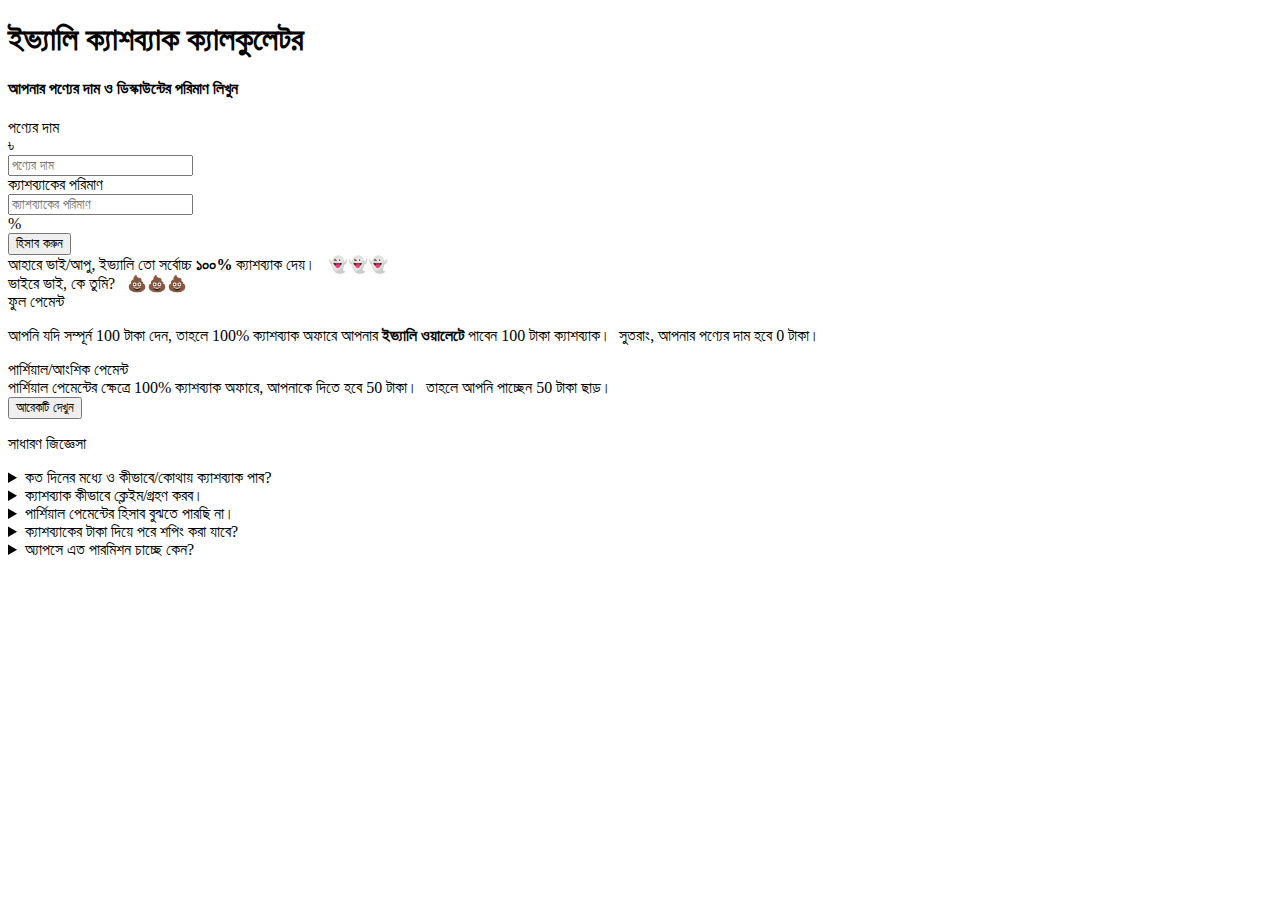
==== index.html @ 59f11d13 "cleanup" ====
<!DOCTYPE html>
<html lang="en">
  <head>
    <meta charset="utf-8" />
    <meta
      name="viewport"
      content="width=device-width, initial-scale=1, shrink-to-fit=no"
    />
    <meta property="og:title" content="Evaly Cashback Calculator" />
    <meta
      property="og:description"
      content="ইভ্যালির ক্যাশব্যাক ক্যাম্পেইনের যেকোন পণ্যের ফুল ও পার্শিয়াল পেমেন্টের হিসাব করুন খুব সহজে মাত্র এক ক্লিকেই।"
    />
    <meta property="og:image" content="./images/cashback.jpg" />

    <link rel="stylesheet" href="assets/bootstrap.min.css" />
    <link rel="stylesheet" href="assets/style.css" />
    <link
      rel="shortcut icon"
      href="//evaly.com.bd/static/images/icons/favicon.ico"
      type="image/x-icon"
    />
    <title>Evaly Cashback Calculator</title>
  </head>

  <body>
    <div class="jumbotron text-center">
      <h1 class="display-3">ইভ্যালি ক্যাশব্যাক ক্যালকুলেটর</h1>
      <h4>আপনার পণ্যের দাম ও ডিস্কাউন্টের পরিমাণ লিখুন</h4>
    </div>

    <section id="calculator">
      <div class="container">
        <div class="row">
          <div class="col-md-12">
            <form>
              <div class="form-row align-items-center">
                <div class="col-lg-5 col-md-4">
                  <label class="sr-only" for="proPrice">পণ্যের দাম</label>
                  <div class="input-group mb-2">
                    <div class="input-group-prepend">
                      <div class="input-group-text">৳</div>
                    </div>
                    <input
                      type="number"
                      class="form-control"
                      id="proPrice"
                      placeholder="পণ্যের দাম"
                    />
                  </div>
                </div>
                <div class="col-lg-5 col-md-4">
                  <label class="sr-only" for="discountRate"
                    >ক্যাশব্যাকের পরিমাণ</label
                  >
                  <div class="input-group mb-2">
                    <input
                      type="number"
                      class="form-control"
                      id="discountRate"
                      placeholder="ক্যাশব্যাকের পরিমাণ"
                    />
                    <div class="input-group-prepend">
                      <div class="input-group-text">%</div>
                    </div>
                  </div>
                </div>
                <div class="col-lg-2 col-md-3 col-xs-12 text-center">
                  <button
                    id="submit"
                    type="submit"
                    class="btn btn-success mb-2"
                  >
                    হিসাব করুন
                  </button>
                </div>
              </div>
            </form>
          </div>
        </div>

        <div class="row mt-2 message message1">
          <div class="col-md-12">
            <div class="alert alert-warning" role="alert">
              আহারে ভাই/আপু, ইভ্যালি তো সর্বোচ্চ
              <strong>১০০%</strong> ক্যাশব্যাক দেয়। &nbsp; 👻👻👻
            </div>
          </div>
        </div>

        <div class="row mt-2 message message2">
          <div class="col-md-12">
            <div class="alert alert-warning" role="alert">
              ভাইরে ভাই, কে তুমি? &nbsp; 💩💩💩
            </div>
          </div>
        </div>
      </div>
    </section>

    <section id="results">
      <div class="container">
        <div class="row">
          <div class="col-md-12 mt-5">
            <div id="fullPayment" class="card">
              <div class="card-header">
                ফুল পেমেন্ট
              </div>
              <div class="card-body">
                <p class="card-text">
                  আপনি যদি সম্পূর্ন <span class="amount">100</span> টাকা দেন,
                  তাহলে <span class="discount">100</span>% ক্যাশব্যাক অফারে
                  আপনার <b>ইভ্যালি ওয়ালেটে</b> পাবেন
                  <span class="cashback">100</span> টাকা ক্যাশব্যাক।&nbsp;
                  সুতরাং, আপনার পণ্যের দাম হবে
                  <span class="price">0</span> টাকা।
                </p>
              </div>
            </div>
          </div>

          <div class="col-md-12 mt-3">
            <div id="partialPayment" class="card">
              <div class="card-header">
                পার্শিয়াল/আংশিক পেমেন্ট
              </div>
              <div class="card-body">
                পার্শিয়াল পেমেন্টের ক্ষেত্রে <span class="discount">100</span>%
                ক্যাশব্যাক অফারে, আপনাকে দিতে হবে
                <span class="amount">50</span> টাকা।&nbsp; তাহলে আপনি পাচ্ছেন
                <span class="price">50</span> টাকা ছাড়।
              </div>
            </div>
          </div>

          <div class="row mx-auto mt-5">
            <div class="col-md-12">
              <button class="btn btn-danger" id="reset">আরেকটি দেখুন</button>
            </div>
          </div>
        </div>
      </div>
    </section>

    <section class="faq-area">
      <div class="container">
        <div class="row">
          <div class="col-lg-12">
            <div class="box">
              <p class="heading">সাধারণ জিজ্ঞেসা</p>
              <div class="faqs">
                <details>
                  <summary
                    >কত দিনের মধ্যে ও কীভাবে/কোথায় ক্যাশব্যাক পাব?</summary
                  >
                  <p class="text">
                    বর্তমানে ইভ্যালি ৩ দিনের মধ্যে
                    <b>ইভ্যালি ওয়ালেটে</b> ক্যাশব্যাক প্রদান করে।
                  </p>
                </details>
                <details>
                  <summary>ক্যাশব্যাক কীভাবে ক্লেইম/গ্রহণ করব।</summary>
                  <p class="text">
                    ১।&nbsp; পিসিঃ আপনি ইভ্যালির ম্যেনু থেকে "Details
                    Statements" এ গেলেই ক্লেইম করার অপশন পাবে। <br />
                    ২।&nbsp; মোবাইলঃ ইভ্যালি অ্যাপ থেকে "Dashboard -> Check
                    Balance" এ গেলেই ক্লেইম করার অপশন পাবে।
                  </p>
                </details>
                <details>
                  <summary>পার্শিয়াল পেমেন্টের হিসাব বুঝতে পারছি না।</summary>
                  <p class="text">
                    ধরেন ইভ্যালি ১০০ টাকার পণ্যে ১০০% ক্যাশব্যাক দিচ্ছে, তাহলে
                    পার্শিয়াল পেমেন্টের ক্ষেত্রে আপনি ৫০ টাকা পেমেন্ট করলে, ৩
                    দিন পর ইভ্যালি আপনাকে সেই ৫০ টাকার ১০০% মানে ৫০ টাকা ইভ্যালি
                    ওয়ালেটে ক্যাশব্যাক দিবে। যা পরে আপনাকে ওর্ডার পেজে গিয়ে
                    "Evaly Balance" সিলেক্ট করে পেমেন্ট করে দিতে হবে। তাহলে
                    আপনার সম্পূর্ন পেমেন্ট ক্লিয়ার হয়ে যাবে আর ওর্ডারটি
                    <b>প্রসেসিং</b> এ চলে যাবে।
                  </p>
                </details>
                <details>
                  <summary>ক্যাশব্যাকের টাকা দিয়ে পরে শপিং করা যাবে?</summary>
                  <p class="text">
                    হ্যাঁ, আপনি অফার বা ক্যাম্পেইন ব্যতীত যেকোন শপ থেকেই যেকোন
                    সময় কেনাকাটা করতে পারবেন।
                  </p>
                </details>
                <details>
                  <summary>অ্যাপসে এত পারমিশন চাচ্ছে কেন?</summary>
                  <p class="text">
                    দুঃখিত, 3rd party টুলস ইউস করে বানানোর ফলে অনেক কিছুই আমরা
                    নিজেদের মত করে সেটআপ করতে পারিনি। আর আমরা ৩ জনের কেউ অ্যাপস
                    ডেভঃ না, শুধু আপনাদের ব্যবহার উপযোগী অ্যাপ দেয়ার জন্যই
                    আমাদের প্রায় ৪-৫ ঘণ্টা এই অ্যাপের পিছনে ব্যয় করতে হয়েছে।
                  </p>
                  <p>
                    আপনারা কোন পারমিশন না দিয়েই অ্যাপ ইউস করতে পারবেন। তাই
                    অনুরোধ রইল, পারমিশন গুলা <b>"Disallow"</b> করার জন্য। আমাদের
                    চেষ্ঠা থাকবে খুব দ্রুত আপনাদের এর চেয়ে ভাল অ্যাপস উপহার
                    দেয়া। ধন্যবাদ
                  </p>
                </details>
              </div>
            </div>
          </div>
        </div>
      </div>
    </section>

    <script src="assets/main.js"></script>
  </body>
</html>
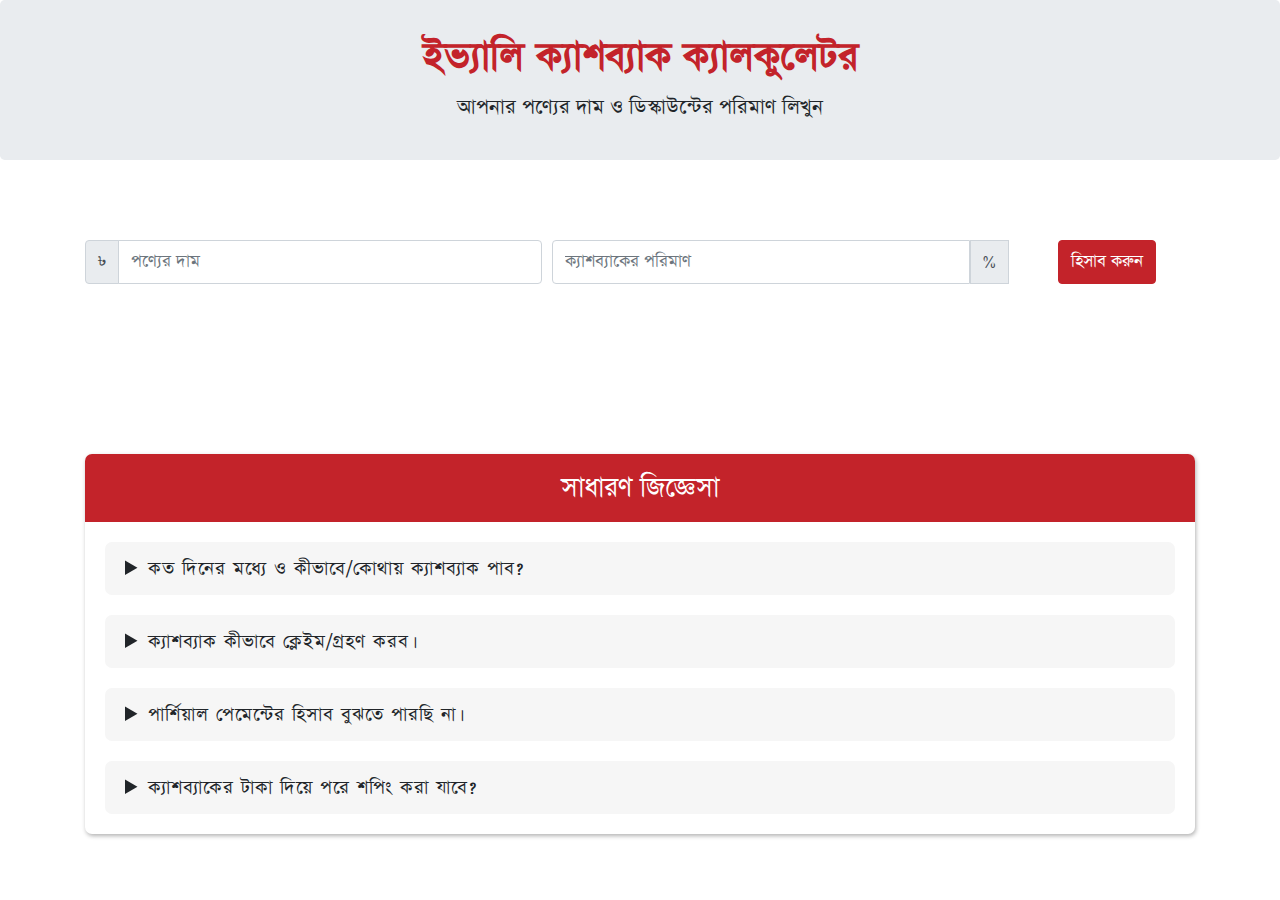
==== commit 8fa006b2: "update bootstrap organized remove faq about app" ====
--- a/index.html
+++ b/index.html
@@ -1,213 +1,173 @@
 <!DOCTYPE html>
 <html lang="en">
-  <head>
-    <meta charset="utf-8" />
-    <meta
-      name="viewport"
-      content="width=device-width, initial-scale=1, shrink-to-fit=no"
-    />
-    <meta property="og:title" content="Evaly Cashback Calculator" />
-    <meta
-      property="og:description"
-      content="ইভ্যালির ক্যাশব্যাক ক্যাম্পেইনের যেকোন পণ্যের ফুল ও পার্শিয়াল পেমেন্টের হিসাব করুন খুব সহজে মাত্র এক ক্লিকেই।"
-    />
-    <meta property="og:image" content="./images/cashback.jpg" />
 
-    <link rel="stylesheet" href="assets/bootstrap.min.css" />
-    <link rel="stylesheet" href="assets/style.css" />
-    <link
-      rel="shortcut icon"
-      href="//evaly.com.bd/static/images/icons/favicon.ico"
-      type="image/x-icon"
-    />
-    <title>Evaly Cashback Calculator</title>
-  </head>
+<head>
+  <meta charset="utf-8" />
+  <meta name="viewport" content="width=device-width, initial-scale=1, shrink-to-fit=no" />
+  <meta property="og:title" content="Evaly Cashback Calculator" />
+  <meta property="og:description"
+    content="ইভ্যালির ক্যাশব্যাক ক্যাম্পেইনের যেকোন পণ্যের ফুল ও পার্শিয়াল পেমেন্টের হিসাব করুন খুব সহজে মাত্র এক ক্লিকেই।" />
+  <meta property="og:image" content="./assets/images/cashback.jpg" />
 
-  <body>
-    <div class="jumbotron text-center">
-      <h1 class="display-3">ইভ্যালি ক্যাশব্যাক ক্যালকুলেটর</h1>
-      <h4>আপনার পণ্যের দাম ও ডিস্কাউন্টের পরিমাণ লিখুন</h4>
-    </div>
+  <link rel="stylesheet" href="assets/css/bootstrap.min.css" />
+  <link rel="stylesheet" href="assets/css/style.css" />
+  <link rel="shortcut icon" href="//evaly.com.bd/static/images/icons/favicon.ico" type="image/x-icon" />
+  <title>Evaly Cashback Calculator</title>
+</head>
 
-    <section id="calculator">
-      <div class="container">
-        <div class="row">
-          <div class="col-md-12">
-            <form>
-              <div class="form-row align-items-center">
-                <div class="col-lg-5 col-md-4">
-                  <label class="sr-only" for="proPrice">পণ্যের দাম</label>
-                  <div class="input-group mb-2">
-                    <div class="input-group-prepend">
-                      <div class="input-group-text">৳</div>
-                    </div>
-                    <input
-                      type="number"
-                      class="form-control"
-                      id="proPrice"
-                      placeholder="পণ্যের দাম"
-                    />
+<body>
+  <div class="jumbotron text-center">
+    <h1 class="display-3">ইভ্যালি ক্যাশব্যাক ক্যালকুলেটর</h1>
+    <h4>আপনার পণ্যের দাম ও ডিস্কাউন্টের পরিমাণ লিখুন</h4>
+  </div>
+
+  <section id="calculator">
+    <div class="container">
+      <div class="row">
+        <div class="col-md-12">
+          <form>
+            <div class="form-row align-items-center">
+              <div class="col-lg-5 col-md-4">
+                <label class="sr-only" for="proPrice">পণ্যের দাম</label>
+                <div class="input-group mb-2">
+                  <div class="input-group-prepend">
+                    <div class="input-group-text">৳</div>
+                  </div>
+                  <input type="number" class="form-control" id="proPrice" placeholder="পণ্যের দাম" />
+                </div>
+              </div>
+              <div class="col-lg-5 col-md-4">
+                <label class="sr-only" for="discountRate">ক্যাশব্যাকের পরিমাণ</label>
+                <div class="input-group mb-2">
+                  <input type="number" class="form-control" id="discountRate" placeholder="ক্যাশব্যাকের পরিমাণ" />
+                  <div class="input-group-prepend">
+                    <div class="input-group-text">%</div>
                   </div>
                 </div>
-                <div class="col-lg-5 col-md-4">
-                  <label class="sr-only" for="discountRate"
-                    >ক্যাশব্যাকের পরিমাণ</label
-                  >
-                  <div class="input-group mb-2">
-                    <input
-                      type="number"
-                      class="form-control"
-                      id="discountRate"
-                      placeholder="ক্যাশব্যাকের পরিমাণ"
-                    />
-                    <div class="input-group-prepend">
-                      <div class="input-group-text">%</div>
-                    </div>
-                  </div>
-                </div>
-                <div class="col-lg-2 col-md-3 col-xs-12 text-center">
-                  <button
-                    id="submit"
-                    type="submit"
-                    class="btn btn-success mb-2"
-                  >
-                    হিসাব করুন
-                  </button>
-                </div>
               </div>
-            </form>
+              <div class="col-lg-2 col-md-3 col-xs-12 text-center">
+                <button id="submit" type="submit" class="btn btn-success mb-2">
+                  হিসাব করুন
+                </button>
+              </div>
+            </div>
+          </form>
+        </div>
+      </div>
+
+      <div class="row mt-2 message message1">
+        <div class="col-md-12">
+          <div class="alert alert-warning" role="alert">
+            আহারে ভাই/আপু, ইভ্যালি তো সর্বোচ্চ
+            <strong>১০০%</strong> ক্যাশব্যাক দেয়। &nbsp; 👻👻👻
           </div>
         </div>
+      </div>
 
-        <div class="row mt-2 message message1">
-          <div class="col-md-12">
-            <div class="alert alert-warning" role="alert">
-              আহারে ভাই/আপু, ইভ্যালি তো সর্বোচ্চ
-              <strong>১০০%</strong> ক্যাশব্যাক দেয়। &nbsp; 👻👻👻
+      <div class="row mt-2 message message2">
+        <div class="col-md-12">
+          <div class="alert alert-warning" role="alert">
+            ভাইরে ভাই, কে তুমি? &nbsp; 💩💩💩
+          </div>
+        </div>
+      </div>
+    </div>
+  </section>
+
+  <section id="results">
+    <div class="container">
+      <div class="row">
+        <div class="col-md-12 mt-5">
+          <div id="fullPayment" class="card">
+            <div class="card-header">
+              ফুল পেমেন্ট
+            </div>
+            <div class="card-body">
+              <p class="card-text">
+                আপনি যদি সম্পূর্ন <span class="amount">100</span> টাকা দেন,
+                তাহলে <span class="discount">100</span>% ক্যাশব্যাক অফারে
+                আপনার <b>ইভ্যালি ওয়ালেটে</b> পাবেন
+                <span class="cashback">100</span> টাকা ক্যাশব্যাক।&nbsp;
+                সুতরাং, আপনার পণ্যের দাম হবে
+                <span class="price">0</span> টাকা।
+              </p>
             </div>
           </div>
         </div>
 
-        <div class="row mt-2 message message2">
+        <div class="col-md-12 mt-3">
+          <div id="partialPayment" class="card">
+            <div class="card-header">
+              পার্শিয়াল/আংশিক পেমেন্ট
+            </div>
+            <div class="card-body">
+              পার্শিয়াল পেমেন্টের ক্ষেত্রে <span class="discount">100</span>%
+              ক্যাশব্যাক অফারে, আপনাকে দিতে হবে
+              <span class="amount">50</span> টাকা।&nbsp; তাহলে আপনি পাচ্ছেন
+              <span class="price">50</span> টাকা ছাড়।
+            </div>
+          </div>
+        </div>
+
+        <div class="row mx-auto mt-5">
           <div class="col-md-12">
-            <div class="alert alert-warning" role="alert">
-              ভাইরে ভাই, কে তুমি? &nbsp; 💩💩💩
+            <button class="btn btn-danger" id="reset">আরেকটি দেখুন</button>
+          </div>
+        </div>
+      </div>
+    </div>
+  </section>
+
+  <section class="faq-area">
+    <div class="container">
+      <div class="row">
+        <div class="col-lg-12">
+          <div class="box">
+            <p class="heading">সাধারণ জিজ্ঞেসা</p>
+            <div class="faqs">
+              <details>
+                <summary>কত দিনের মধ্যে ও কীভাবে/কোথায় ক্যাশব্যাক পাব?</summary>
+                <p class="text">
+                  বর্তমানে ইভ্যালি ৩ দিনের মধ্যে
+                  <b>ইভ্যালি ওয়ালেটে</b> ক্যাশব্যাক প্রদান করে।
+                </p>
+              </details>
+              <details>
+                <summary>ক্যাশব্যাক কীভাবে ক্লেইম/গ্রহণ করব।</summary>
+                <p class="text">
+                  ১।&nbsp; পিসিঃ আপনি ইভ্যালির ম্যেনু থেকে "Details
+                  Statements" এ গেলেই ক্লেইম করার অপশন পাবে। <br />
+                  ২।&nbsp; মোবাইলঃ ইভ্যালি অ্যাপ থেকে "Dashboard -> Check
+                  Balance" এ গেলেই ক্লেইম করার অপশন পাবে।
+                </p>
+              </details>
+              <details>
+                <summary>পার্শিয়াল পেমেন্টের হিসাব বুঝতে পারছি না।</summary>
+                <p class="text">
+                  ধরেন ইভ্যালি ১০০ টাকার পণ্যে ১০০% ক্যাশব্যাক দিচ্ছে, তাহলে
+                  পার্শিয়াল পেমেন্টের ক্ষেত্রে আপনি ৫০ টাকা পেমেন্ট করলে, ৩
+                  দিন পর ইভ্যালি আপনাকে সেই ৫০ টাকার ১০০% মানে ৫০ টাকা ইভ্যালি
+                  ওয়ালেটে ক্যাশব্যাক দিবে। যা পরে আপনাকে ওর্ডার পেজে গিয়ে
+                  "Evaly Balance" সিলেক্ট করে পেমেন্ট করে দিতে হবে। তাহলে
+                  আপনার সম্পূর্ন পেমেন্ট ক্লিয়ার হয়ে যাবে আর ওর্ডারটি
+                  <b>প্রসেসিং</b> এ চলে যাবে।
+                </p>
+              </details>
+              <details>
+                <summary>ক্যাশব্যাকের টাকা দিয়ে পরে শপিং করা যাবে?</summary>
+                <p class="text">
+                  হ্যাঁ, আপনি অফার বা ক্যাম্পেইন ব্যতীত যেকোন শপ থেকেই যেকোন
+                  সময় কেনাকাটা করতে পারবেন।
+                </p>
+              </details>
             </div>
           </div>
         </div>
       </div>
-    </section>
+    </div>
+  </section>
 
-    <section id="results">
-      <div class="container">
-        <div class="row">
-          <div class="col-md-12 mt-5">
-            <div id="fullPayment" class="card">
-              <div class="card-header">
-                ফুল পেমেন্ট
-              </div>
-              <div class="card-body">
-                <p class="card-text">
-                  আপনি যদি সম্পূর্ন <span class="amount">100</span> টাকা দেন,
-                  তাহলে <span class="discount">100</span>% ক্যাশব্যাক অফারে
-                  আপনার <b>ইভ্যালি ওয়ালেটে</b> পাবেন
-                  <span class="cashback">100</span> টাকা ক্যাশব্যাক।&nbsp;
-                  সুতরাং, আপনার পণ্যের দাম হবে
-                  <span class="price">0</span> টাকা।
-                </p>
-              </div>
-            </div>
-          </div>
+  <script src="assets/js/main.js"></script>
+</body>
 
-          <div class="col-md-12 mt-3">
-            <div id="partialPayment" class="card">
-              <div class="card-header">
-                পার্শিয়াল/আংশিক পেমেন্ট
-              </div>
-              <div class="card-body">
-                পার্শিয়াল পেমেন্টের ক্ষেত্রে <span class="discount">100</span>%
-                ক্যাশব্যাক অফারে, আপনাকে দিতে হবে
-                <span class="amount">50</span> টাকা।&nbsp; তাহলে আপনি পাচ্ছেন
-                <span class="price">50</span> টাকা ছাড়।
-              </div>
-            </div>
-          </div>
-
-          <div class="row mx-auto mt-5">
-            <div class="col-md-12">
-              <button class="btn btn-danger" id="reset">আরেকটি দেখুন</button>
-            </div>
-          </div>
-        </div>
-      </div>
-    </section>
-
-    <section class="faq-area">
-      <div class="container">
-        <div class="row">
-          <div class="col-lg-12">
-            <div class="box">
-              <p class="heading">সাধারণ জিজ্ঞেসা</p>
-              <div class="faqs">
-                <details>
-                  <summary
-                    >কত দিনের মধ্যে ও কীভাবে/কোথায় ক্যাশব্যাক পাব?</summary
-                  >
-                  <p class="text">
-                    বর্তমানে ইভ্যালি ৩ দিনের মধ্যে
-                    <b>ইভ্যালি ওয়ালেটে</b> ক্যাশব্যাক প্রদান করে।
-                  </p>
-                </details>
-                <details>
-                  <summary>ক্যাশব্যাক কীভাবে ক্লেইম/গ্রহণ করব।</summary>
-                  <p class="text">
-                    ১।&nbsp; পিসিঃ আপনি ইভ্যালির ম্যেনু থেকে "Details
-                    Statements" এ গেলেই ক্লেইম করার অপশন পাবে। <br />
-                    ২।&nbsp; মোবাইলঃ ইভ্যালি অ্যাপ থেকে "Dashboard -> Check
-                    Balance" এ গেলেই ক্লেইম করার অপশন পাবে।
-                  </p>
-                </details>
-                <details>
-                  <summary>পার্শিয়াল পেমেন্টের হিসাব বুঝতে পারছি না।</summary>
-                  <p class="text">
-                    ধরেন ইভ্যালি ১০০ টাকার পণ্যে ১০০% ক্যাশব্যাক দিচ্ছে, তাহলে
-                    পার্শিয়াল পেমেন্টের ক্ষেত্রে আপনি ৫০ টাকা পেমেন্ট করলে, ৩
-                    দিন পর ইভ্যালি আপনাকে সেই ৫০ টাকার ১০০% মানে ৫০ টাকা ইভ্যালি
-                    ওয়ালেটে ক্যাশব্যাক দিবে। যা পরে আপনাকে ওর্ডার পেজে গিয়ে
-                    "Evaly Balance" সিলেক্ট করে পেমেন্ট করে দিতে হবে। তাহলে
-                    আপনার সম্পূর্ন পেমেন্ট ক্লিয়ার হয়ে যাবে আর ওর্ডারটি
-                    <b>প্রসেসিং</b> এ চলে যাবে।
-                  </p>
-                </details>
-                <details>
-                  <summary>ক্যাশব্যাকের টাকা দিয়ে পরে শপিং করা যাবে?</summary>
-                  <p class="text">
-                    হ্যাঁ, আপনি অফার বা ক্যাম্পেইন ব্যতীত যেকোন শপ থেকেই যেকোন
-                    সময় কেনাকাটা করতে পারবেন।
-                  </p>
-                </details>
-                <details>
-                  <summary>অ্যাপসে এত পারমিশন চাচ্ছে কেন?</summary>
-                  <p class="text">
-                    দুঃখিত, 3rd party টুলস ইউস করে বানানোর ফলে অনেক কিছুই আমরা
-                    নিজেদের মত করে সেটআপ করতে পারিনি। আর আমরা ৩ জনের কেউ অ্যাপস
-                    ডেভঃ না, শুধু আপনাদের ব্যবহার উপযোগী অ্যাপ দেয়ার জন্যই
-                    আমাদের প্রায় ৪-৫ ঘণ্টা এই অ্যাপের পিছনে ব্যয় করতে হয়েছে।
-                  </p>
-                  <p>
-                    আপনারা কোন পারমিশন না দিয়েই অ্যাপ ইউস করতে পারবেন। তাই
-                    অনুরোধ রইল, পারমিশন গুলা <b>"Disallow"</b> করার জন্য। আমাদের
-                    চেষ্ঠা থাকবে খুব দ্রুত আপনাদের এর চেয়ে ভাল অ্যাপস উপহার
-                    দেয়া। ধন্যবাদ
-                  </p>
-                </details>
-              </div>
-            </div>
-          </div>
-        </div>
-      </div>
-    </section>
-
-    <script src="assets/main.js"></script>
-  </body>
-</html>
+</html>--- a/assets/css/style.css
+++ b/assets/css/style.css
@@ -0,0 +1,167 @@
+@font-face {
+  font-family: 'SolaimanLipi';
+  src: url('../fonts/SolaimanLipi.eot');
+  src: url('../fonts/SolaimanLipi.eot?#iefix') format('embedded-opentype'),
+    url('../fonts/SolaimanLipi.ttf') format('truetype'),
+    url('../fonts/SolaimanLipi.woff') format('woff'),
+    url('../fonts/SolaimanLipi.woff2') format('woff2');
+  font-weight: normal;
+  font-style: normal;
+}
+
+body,
+p,
+h1,
+h2,
+h3,
+h4,
+h5,
+h6 {
+  font-family: SolaimanLipi, 'sans-serif' !important;
+}
+
+body,
+.btn,
+p,
+.form-control,
+input,
+label,
+.input-group-text {
+  font-size: 20px;
+}
+
+.btn,
+.btn:hover,
+.btn:focus,
+.btn:active {
+  background: #c3232a;
+  border-color: #c3232a !important;
+}
+
+.form-control:active,
+.form-control:focus {
+  border-color: #c3232a;
+  box-shadow: none;
+}
+
+.jumbotron {
+  padding: 30px 0;
+}
+
+.jumbotron h1 {
+  font-size: 46px;
+  font-weight: bold;
+  color: #c3232a;
+}
+
+.jumbotron h5 {
+  color: #c3232a;
+}
+
+#calculator {
+  margin-top: 80px;
+}
+
+.card .card-header {
+  font-weight: bold;
+  font-size: 20px;
+  background-color: #ecf0f1;
+}
+
+.cashback,
+.price,
+.discount,
+.amount {
+  color: #dc3545;
+  font-weight: bold;
+}
+
+footer {
+  margin-top: 100px;
+}
+
+footer .jumbotron {
+  padding: 20px 0;
+}
+
+footer .jumbotron p {
+  margin-bottom: 0;
+}
+
+footer a,
+footer a:hover {
+  color: #c3232a;
+}
+
+/*===============FAQ===============*/
+.faq-area {
+  padding-top: 50px;
+}
+
+.box {
+  width: 100%;
+  background: #fff;
+  border-radius: 7px;
+  box-shadow: 1px 2px 4px rgba(0, 0, 0, .3);
+}
+
+.box .heading {
+  background: #c3232a;
+  border-radius: 7px 7px 0px 0px;
+  padding: 10px;
+  color: #fff;
+  text-align: center;
+  font-size: 32px;
+}
+
+.faqs {
+  padding: 0px 20px 20px;
+}
+
+::-webkit-details-marker {
+  float: right;
+  margin-top: 3px;
+  padding-left: 5px;
+}
+
+details {
+  background: #f6f6f6;
+  padding: 10px 20px;
+  border-radius: 7px;
+  margin-top: 20px;
+  font-size: 14px;
+  letter-spacing: 1px;
+  cursor: pointer;
+}
+
+
+details summary {
+  outline: none;
+  font-size: 22px;
+}
+
+details p.text {
+  font-size: 18px;
+  margin-top: 5px;
+  padding-top: 10px;
+  border-top: 1px solid #7f8c8d;
+}
+
+
+@media all and (max-width: 480px) {
+  .jumbotron h1 {
+    font-size: 28px;
+  }
+
+  .jumbotron h5 small {
+    font-size: 14px;
+  }
+
+  #calculator {
+    margin-top: 60px;
+  }
+
+  footer {
+    margin-top: 50px;
+  }
+}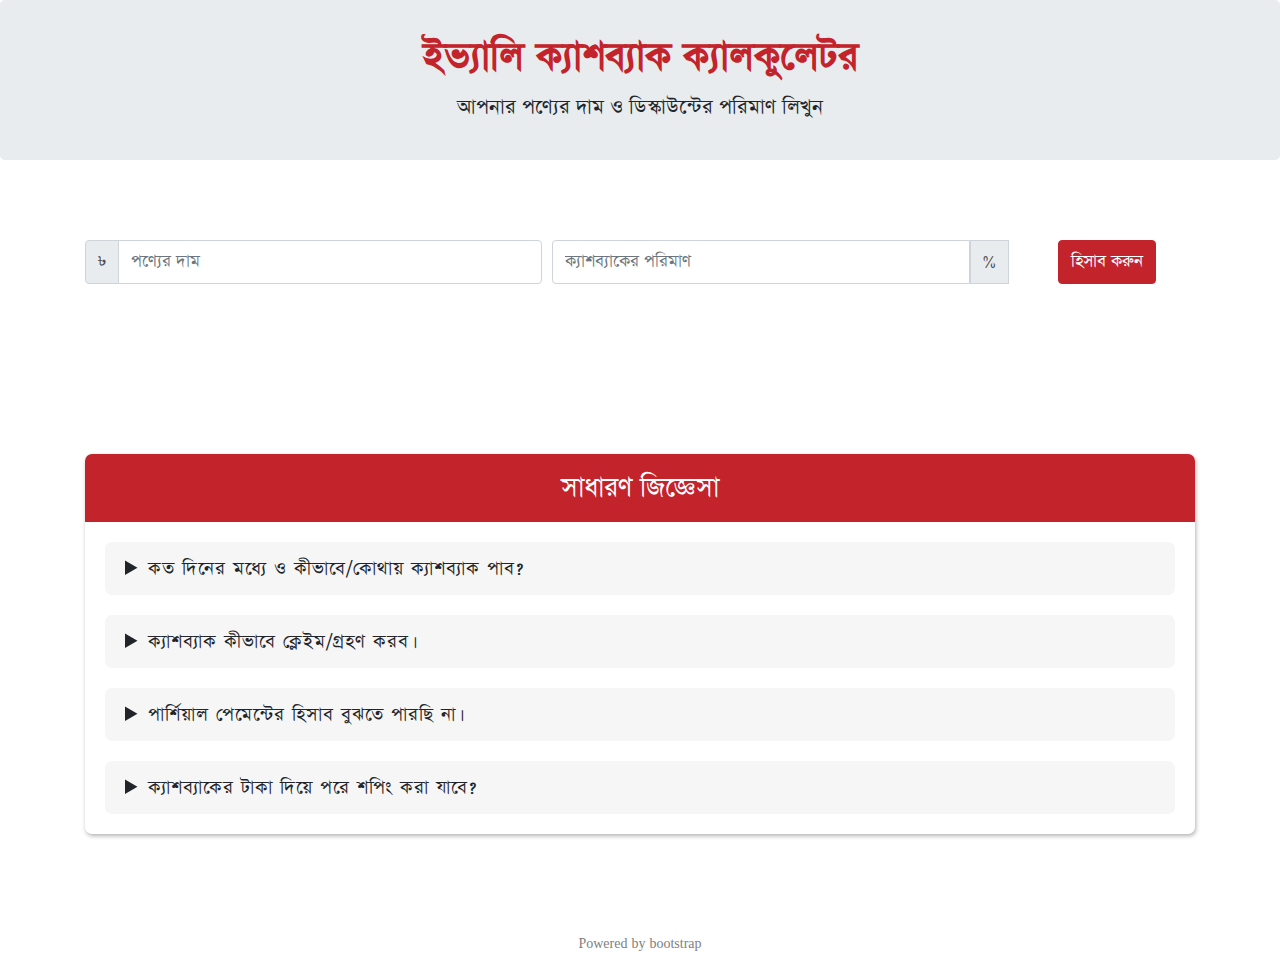
==== commit b93f3e8c: "added footer back" ====
--- a/index.html
+++ b/index.html
@@ -167,6 +167,14 @@
     </div>
   </section>
 
+  <footer>
+    <div class="text-footer">
+      <p>
+        Powered by bootstrap
+      </p>
+    </div>
+  </footer>
+
   <script src="assets/js/main.js"></script>
 </body>
 
--- a/assets/css/style.css
+++ b/assets/css/style.css
@@ -164,4 +164,10 @@
   footer {
     margin-top: 50px;
   }
+}
+
+.text-footer > p {
+  text-align: center;
+  font-size: 14px !important;
+  color: grey;
 }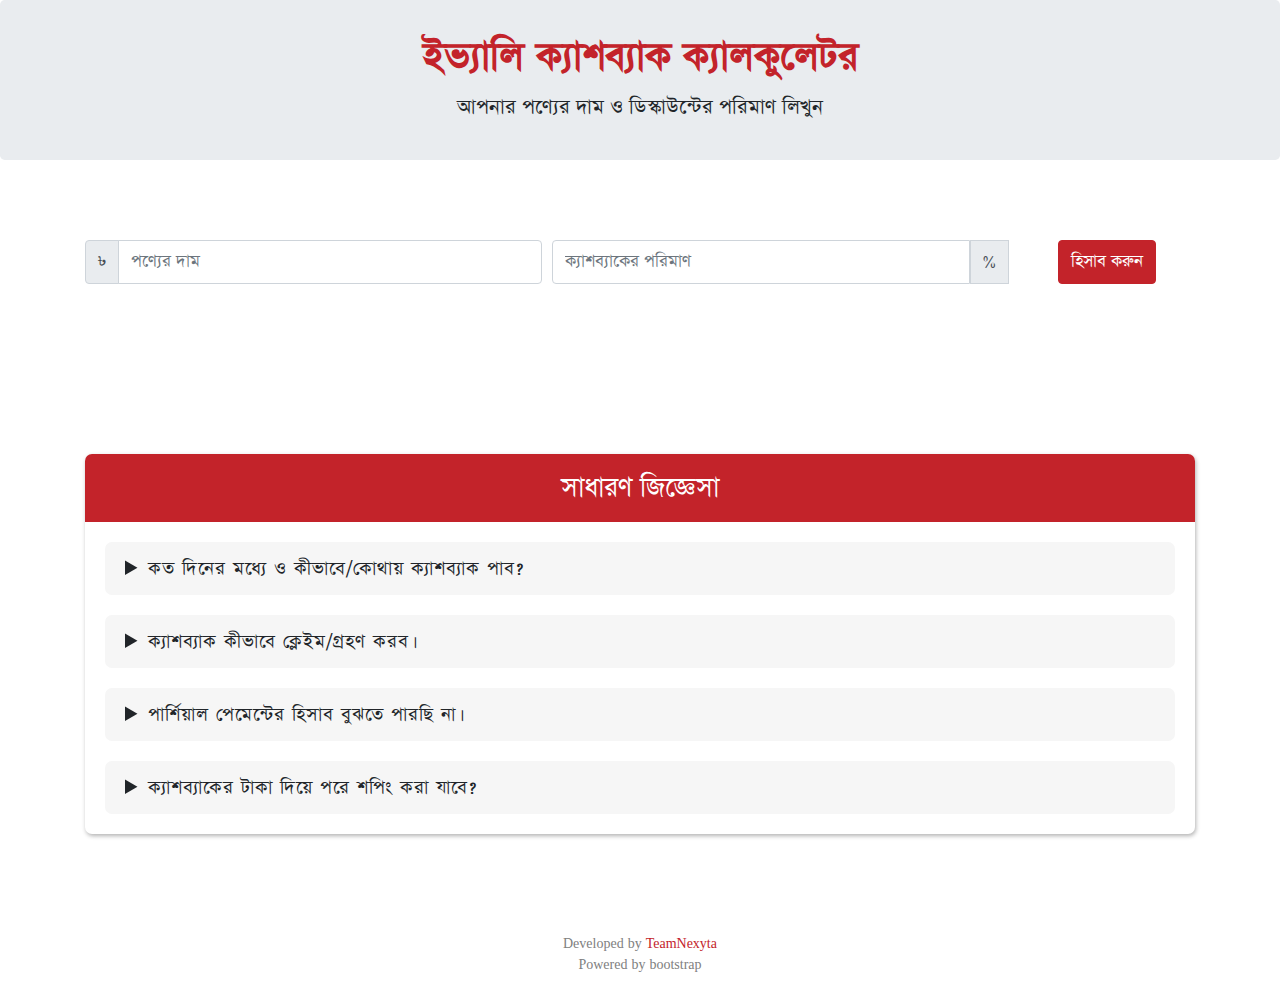
==== commit 9c5d7e7d: "added credit" ====
--- a/index.html
+++ b/index.html
@@ -170,6 +170,7 @@
   <footer>
     <div class="text-footer">
       <p>
+        Developed by <a href="//nexyta.com" target="_blank">TeamNexyta</a><br>
         Powered by bootstrap
       </p>
     </div>
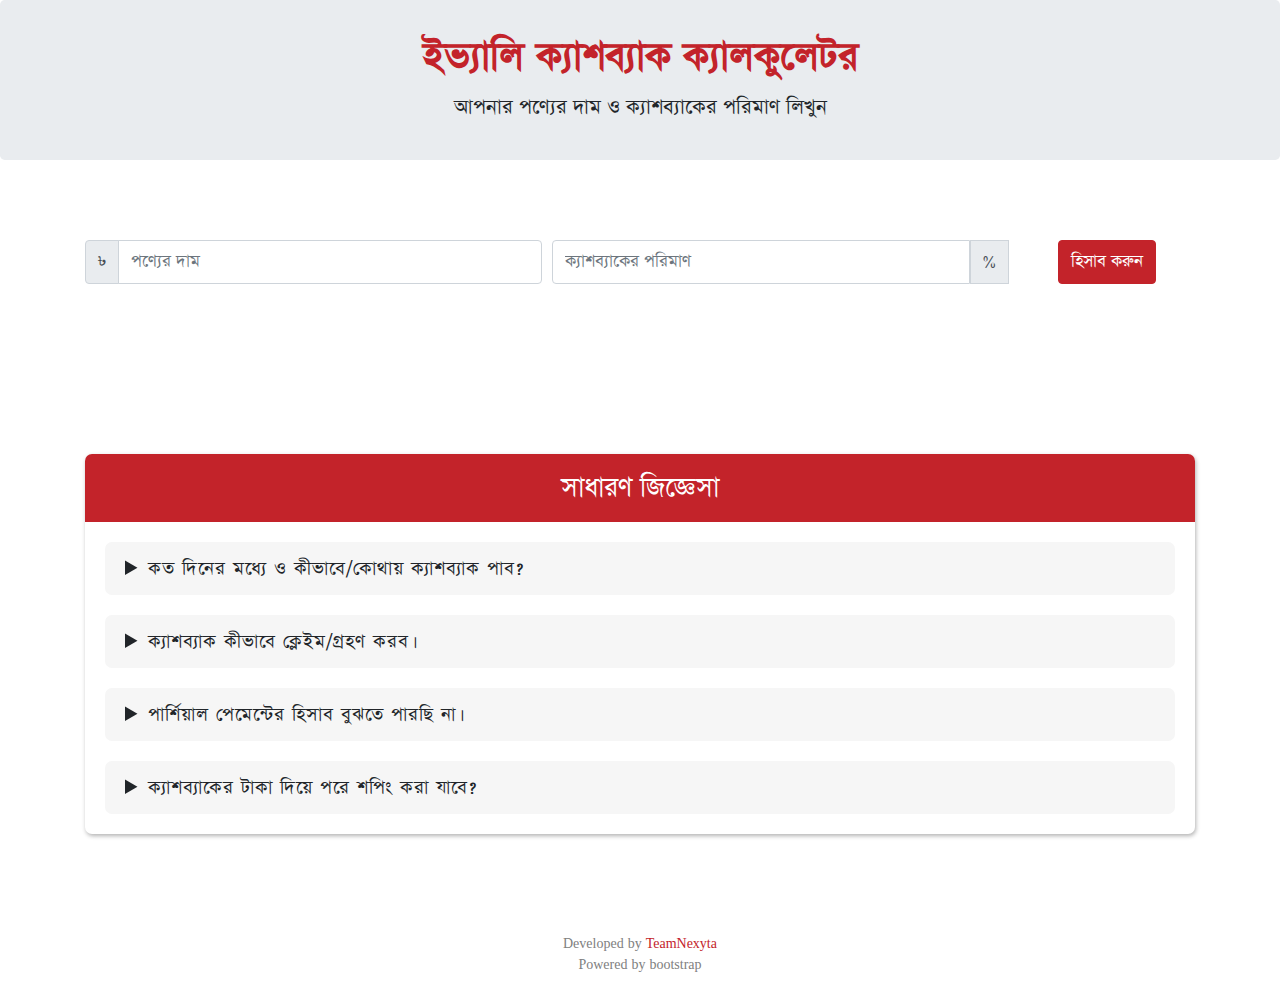
==== commit 7b52f7f4: "update infos" ====
--- a/index.html
+++ b/index.html
@@ -18,7 +18,7 @@
 <body>
   <div class="jumbotron text-center">
     <h1 class="display-3">ইভ্যালি ক্যাশব্যাক ক্যালকুলেটর</h1>
-    <h4>আপনার পণ্যের দাম ও ডিস্কাউন্টের পরিমাণ লিখুন</h4>
+    <h4>আপনার পণ্যের দাম ও ক্যাশব্যাকের পরিমাণ লিখুন</h4>
   </div>
 
   <section id="calculator">
@@ -58,8 +58,7 @@
       <div class="row mt-2 message message1">
         <div class="col-md-12">
           <div class="alert alert-warning" role="alert">
-            আহারে ভাই/আপু, ইভ্যালি তো সর্বোচ্চ
-            <strong>১০০%</strong> ক্যাশব্যাক দেয়। &nbsp; 👻👻👻
+            সঠিক ক্যাশব্যাকের পরিমাণ দিন।
           </div>
         </div>
       </div>
@@ -67,7 +66,7 @@
       <div class="row mt-2 message message2">
         <div class="col-md-12">
           <div class="alert alert-warning" role="alert">
-            ভাইরে ভাই, কে তুমি? &nbsp; 💩💩💩
+            সঠিক ক্যাশব্যাকের পরিমাণ দিন।
           </div>
         </div>
       </div>
@@ -101,7 +100,7 @@
               পার্শিয়াল/আংশিক পেমেন্ট
             </div>
             <div class="card-body">
-              পার্শিয়াল পেমেন্টের ক্ষেত্রে <span class="discount">100</span>%
+              যদি ইভ্যালি পার্শিয়াল পেমেন্ট এলাউ করে, সেক্ষেত্রে <span class="discount">100</span>%
               ক্যাশব্যাক অফারে, আপনাকে দিতে হবে
               <span class="amount">50</span> টাকা।&nbsp; তাহলে আপনি পাচ্ছেন
               <span class="price">50</span> টাকা ছাড়।
@@ -157,7 +156,8 @@
                 <summary>ক্যাশব্যাকের টাকা দিয়ে পরে শপিং করা যাবে?</summary>
                 <p class="text">
                   হ্যাঁ, আপনি অফার বা ক্যাম্পেইন ব্যতীত যেকোন শপ থেকেই যেকোন
-                  সময় কেনাকাটা করতে পারবেন।
+                  সময় কেনাকাটা করতে পারবেন। ক্যাশব্যাকের টাকা দিয়ে সর্বোচ্চ ৬০% পেমেন্ট করতে পারবেন। বাকি ৪০% নিউ
+                  পেমেন্ট করতে হবে।
                 </p>
               </details>
             </div>
--- a/assets/css/style.css
+++ b/assets/css/style.css
@@ -170,4 +170,8 @@
   text-align: center;
   font-size: 14px !important;
   color: grey;
+}
+
+.alert-warning {
+  text-align: center !important;
 }